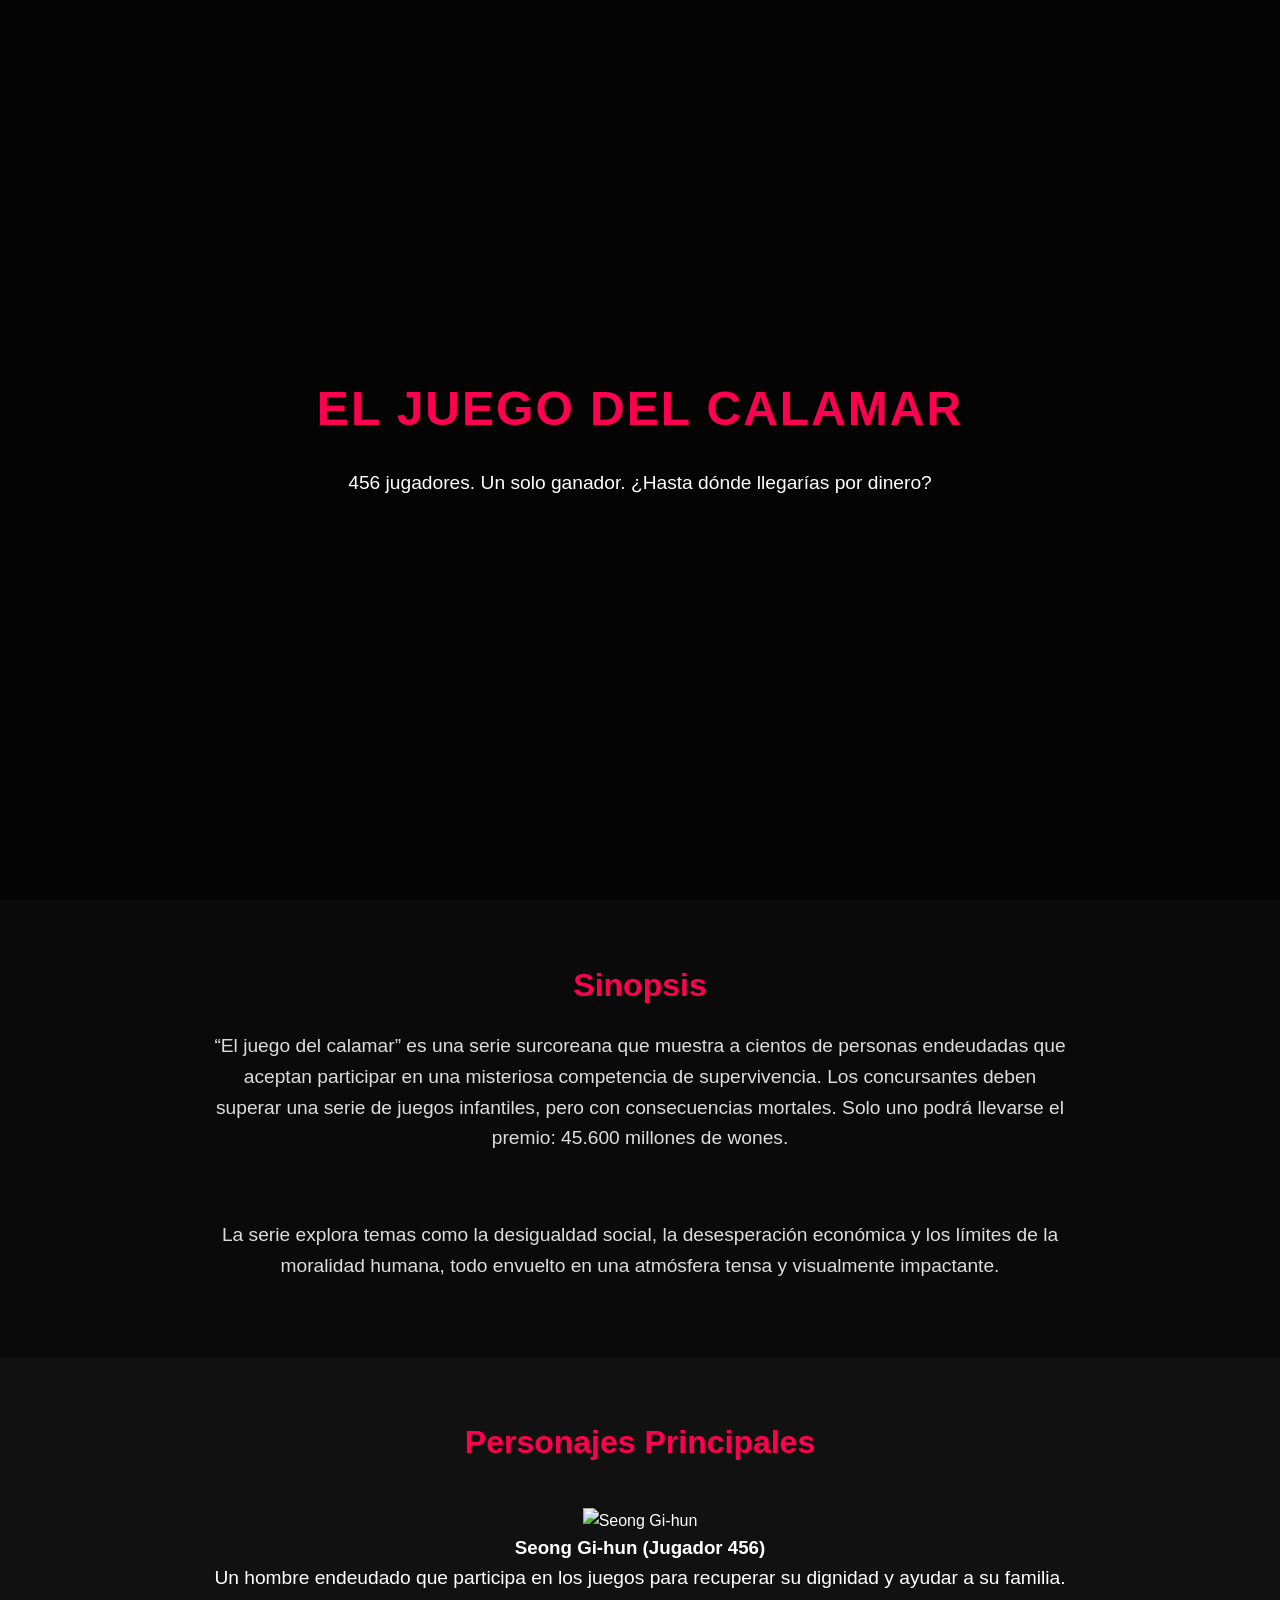
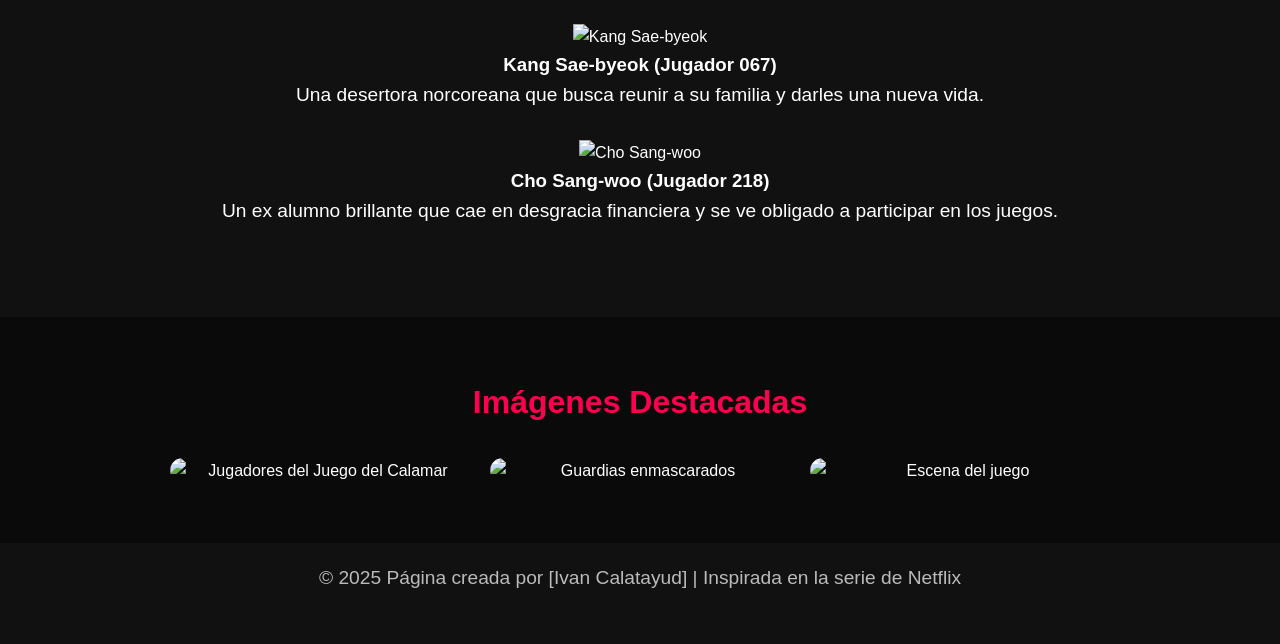
==== html/paginaIvan.html @ c9c38f31 "Commit creacio de pagina" ====
<!DOCTYPE html>
<html lang="es">
<head>
  <meta charset="UTF-8">
  <meta name="viewport" content="width=device-width, initial-scale=1.0">
  <title>El juego del calamar</title>
  <link rel="stylesheet" href="../css/juegoCalamar.css">
</head>
<body>
  <header class="hero">
    <div class="overlay"></div>
    <div class="content">
      <h1>El Juego del Calamar</h1>
      <p>456 jugadores. Un solo ganador. ¿Hasta dónde llegarías por dinero?</p>
    </div>
  </header>

    <section class="sinopsis">
    <h2>Sinopsis</h2>
    <p>
      “El juego del calamar” es una serie surcoreana que muestra a cientos de personas endeudadas 
      que aceptan participar en una misteriosa competencia de supervivencia. 
      Los concursantes deben superar una serie de juegos infantiles, 
      pero con consecuencias mortales. Solo uno podrá llevarse el premio: 
      45.600 millones de wones.
    </p>
    <br>
    <br>
    <p>
      La serie explora temas como la desigualdad social, la desesperación económica 
      y los límites de la moralidad humana, todo envuelto en una atmósfera tensa 
      y visualmente impactante.
    </p>
  </section>

  <section class="personajes">
    <h2>Personajes Principales</h2>
    <div class="cards">
      <div class="card">
        <img src="https://www.specfictionshop.com/cdn/shop/files/SG__09_2000x.jpg?v=1735674991" alt="Seong Gi-hun" width="100px">
        <h3>Seong Gi-hun (Jugador 456)</h3>
        <p>Un hombre endeudado que participa en los juegos para recuperar su dignidad y ayudar a su familia.</p>
      </div>
      <div class="card">
        <img src="https://i.pinimg.com/736x/1e/52/5e/1e525e2a0cfca1d33f4639817db3f018.jpg" alt="Kang Sae-byeok" width="100px">
        <h3>Kang Sae-byeok (Jugador 067)</h3>
        <p>Una desertora norcoreana que busca reunir a su familia y darles una nueva vida.</p>
      </div>
      <div class="card">
        <img src="https://cdn.costumewall.com/wp-content/uploads/2024/09/cho-sang-woo-costume.jpg" alt="Cho Sang-woo" width="100px">
        <h3>Cho Sang-woo (Jugador 218)</h3>
        <p>Un ex alumno brillante que cae en desgracia financiera y se ve obligado a participar en los juegos.</p>
      </div>
    </div>
  </section>

  <section class="gallery">
    <h2>Imágenes Destacadas</h2>
    <div class="images">
      <img src="https://www.laprensagrafica.com/__export/1736796434200/sites/prensagrafica/img/2025/01/13/eljuegodelcalamar_2.jpg_423682103.jpg" alt="Jugadores del Juego del Calamar">
      <img src="https://www.hola.com/horizon/square/c41cfb9c8b2a-squidgameunit101577.jpg" alt="Guardias enmascarados">
      <img src="https://cdn.planletsgo.com/uploads/experiencia_3_d89b20e8b8.png" alt="Escena del juego">
    </div>
  </section>

  <footer>
    <p>© 2025 Página creada por [Ivan Calatayud] | Inspirada en la serie de Netflix</p>
  </footer>
</body>
</html>
---- css/juegoCalamar.css ----
* {
  margin: 0;
  padding: 0;
  box-sizing: border-box;
}

body {
  font-family: 'Poppins', sans-serif;
  background-color: #0a0a0a;
  color: #fff;
  line-height: 1.6;
}

.hero {
  position: relative;
  height: 100vh;
  background-image: url('https://www.xtrafondos.com/wallpapers/el-juego-del-calamar-12930.jpg');
  background-size: cover;
  background-position: center;
  display: flex;
  justify-content: center;
  align-items: center;
  text-align: center;
}

.overlay {
  position: absolute;
  top: 0;
  left: 0;
  width: 100%;
  height: 100%;
  background: rgba(0, 0, 0, 0.6);
}

.content {
  position: relative;
  z-index: 2;
  max-width: 700px;
}

h1 {
  font-size: 3rem;
  margin-bottom: 20px;
  color: #ff0050;
  text-transform: uppercase;
  letter-spacing: 2px;
}

p {
  font-size: 1.2rem;
  margin-bottom: 30px;
}

.btn {
  display: inline-block;
  padding: 12px 30px;
  background-color: #ff0050;
  color: #fff;
  text-decoration: none;
  border-radius: 30px;
  transition: 0.3s;
}

.btn:hover {
  background-color: #e60045;
  transform: scale(1.05);
}

.gallery {
  padding: 60px 20px;
  text-align: center;
}

.gallery h2 {
  font-size: 2rem;
  margin-bottom: 30px;
  color: #ff0050;
}

.images {
  display: flex;
  justify-content: center;
  flex-wrap: wrap;
  gap: 20px;
}

.images img {
  width: 300px;
  border-radius: 15px;
  transition: transform 0.3s;
}

.images img:hover {
  transform: scale(1.05);
}

footer {
  background-color: #111;
  text-align: center;
  padding: 20px 0;
  font-size: 0.9rem;
  color: #bbb;
}

.sinopsis {
  padding: 60px 20px;
  max-width: 900px;
  margin: auto;
  text-align: center;
}

.sinopsis h2 {
  color: #ff0050;
  font-size: 2rem;
  margin-bottom: 20px;
}

.sinopsis p {
  margin-bottom: 15px;
  color: #ddd;
}

.personajes {
  padding: 60px 20px;
  background-color: #111;
  text-align: center;
}

.personajes h2 {
  color: #ff0050;
  font-size: 2rem;
  margin-bottom: 40px;
}
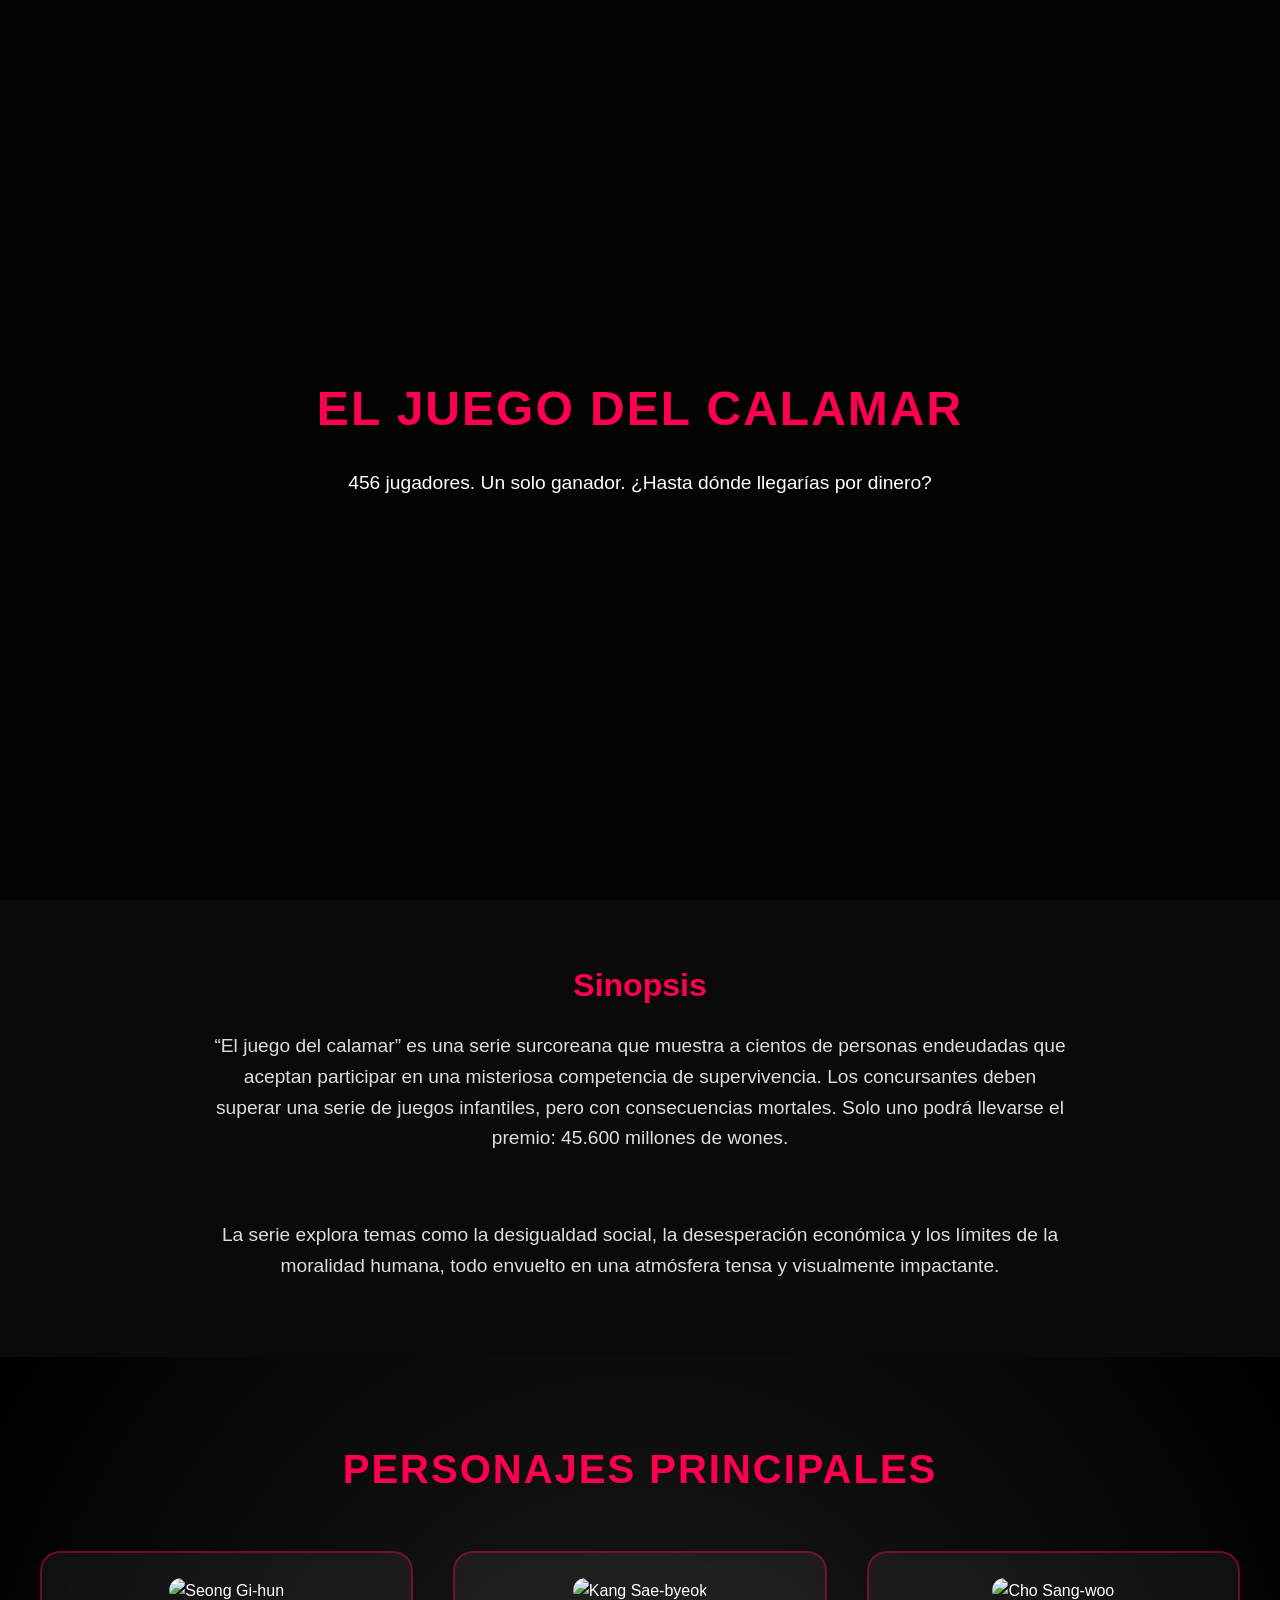
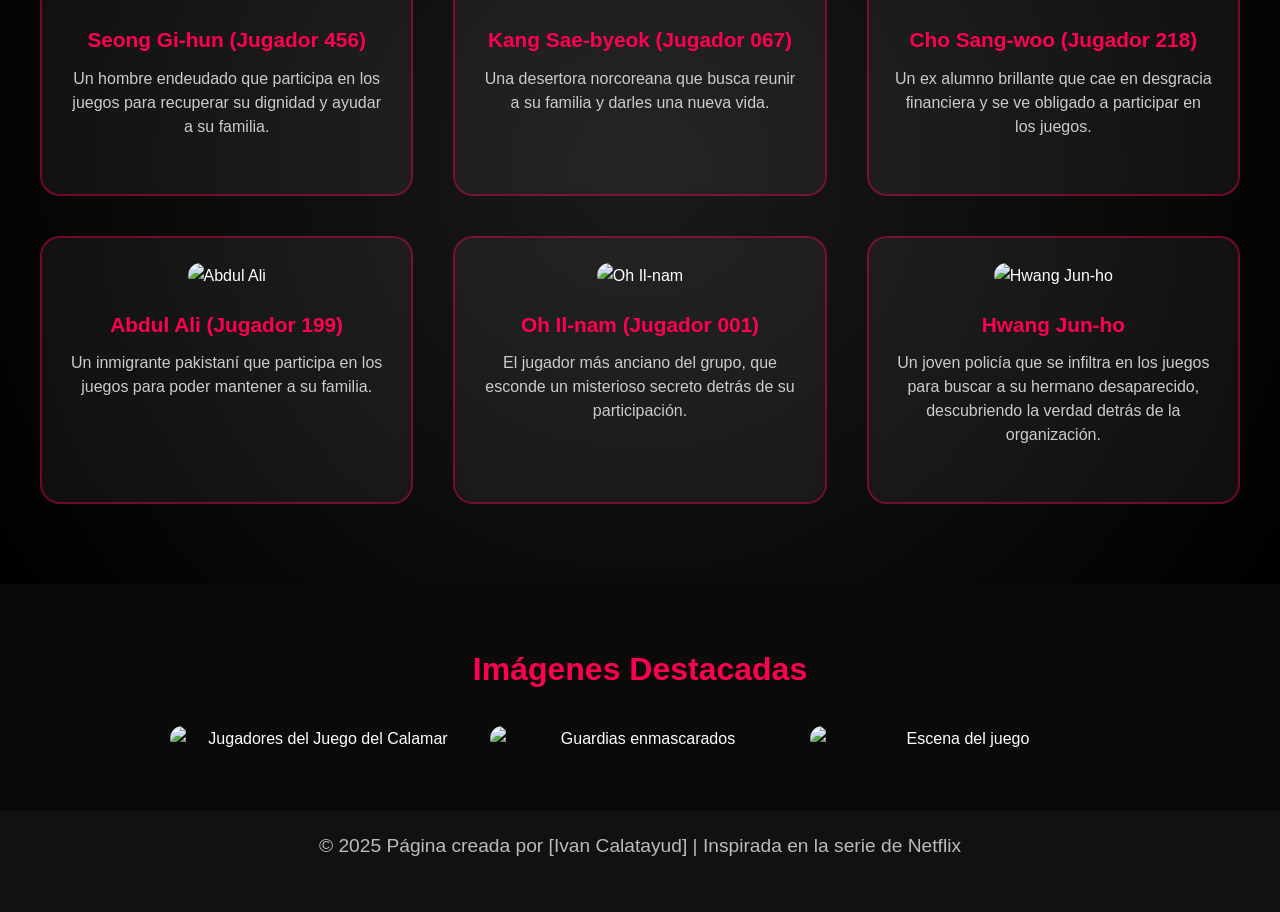
==== commit 81af37f0: "2 Commit modificacio pagina Ivan" ====
--- a/html/paginaIvan.html
+++ b/html/paginaIvan.html
@@ -15,7 +15,7 @@
     </div>
   </header>
 
-    <section class="sinopsis">
+  <section class="sinopsis">
     <h2>Sinopsis</h2>
     <p>
       “El juego del calamar” es una serie surcoreana que muestra a cientos de personas endeudadas 
@@ -24,8 +24,7 @@
       pero con consecuencias mortales. Solo uno podrá llevarse el premio: 
       45.600 millones de wones.
     </p>
-    <br>
-    <br>
+    <br><br>
     <p>
       La serie explora temas como la desigualdad social, la desesperación económica 
       y los límites de la moralidad humana, todo envuelto en una atmósfera tensa 
@@ -37,19 +36,34 @@
     <h2>Personajes Principales</h2>
     <div class="cards">
       <div class="card">
-        <img src="https://www.specfictionshop.com/cdn/shop/files/SG__09_2000x.jpg?v=1735674991" alt="Seong Gi-hun" width="100px">
+        <img src="https://www.specfictionshop.com/cdn/shop/files/SG__09_2000x.jpg?v=1735674991" alt="Seong Gi-hun">
         <h3>Seong Gi-hun (Jugador 456)</h3>
         <p>Un hombre endeudado que participa en los juegos para recuperar su dignidad y ayudar a su familia.</p>
       </div>
       <div class="card">
-        <img src="https://i.pinimg.com/736x/1e/52/5e/1e525e2a0cfca1d33f4639817db3f018.jpg" alt="Kang Sae-byeok" width="100px">
+        <img src="https://i.pinimg.com/736x/1e/52/5e/1e525e2a0cfca1d33f4639817db3f018.jpg" alt="Kang Sae-byeok">
         <h3>Kang Sae-byeok (Jugador 067)</h3>
         <p>Una desertora norcoreana que busca reunir a su familia y darles una nueva vida.</p>
       </div>
       <div class="card">
-        <img src="https://cdn.costumewall.com/wp-content/uploads/2024/09/cho-sang-woo-costume.jpg" alt="Cho Sang-woo" width="100px">
+        <img src="https://cdn.costumewall.com/wp-content/uploads/2024/09/cho-sang-woo-costume.jpg" alt="Cho Sang-woo">
         <h3>Cho Sang-woo (Jugador 218)</h3>
         <p>Un ex alumno brillante que cae en desgracia financiera y se ve obligado a participar en los juegos.</p>
+      </div>
+      <div class="card">
+        <img src="https://i.pinimg.com/736x/fc/b7/c0/fcb7c00cd87686023973cbb1926e7799.jpg" alt="Abdul Ali">
+        <h3>Abdul Ali (Jugador 199)</h3>
+        <p>Un inmigrante pakistaní que participa en los juegos para poder mantener a su familia.</p>
+      </div>
+      <div class="card">
+        <img src="https://static.wikia.nocookie.net/squidgame/images/1/16/1-0.jpg/revision/latest/thumbnail/width/360/height/360?cb=20231118180528&path-prefix=es" alt="Oh Il-nam">
+        <h3>Oh Il-nam (Jugador 001)</h3>
+        <p>El jugador más anciano del grupo, que esconde un misterioso secreto detrás de su participación.</p>
+      </div>
+      <div class="card">
+        <img src="https://i.pinimg.com/736x/db/77/42/db77420b64e7dcf5db7833b1c8ab32ac.jpg" alt="Hwang Jun-ho">
+        <h3>Hwang Jun-ho</h3>
+        <p>Un joven policía que se infiltra en los juegos para buscar a su hermano desaparecido, descubriendo la verdad detrás de la organización.</p>
       </div>
     </div>
   </section>
@@ -68,3 +82,5 @@
   </footer>
 </body>
 </html>
+
+
--- a/css/juegoCalamar.css
+++ b/css/juegoCalamar.css
@@ -121,13 +121,66 @@
 }
 
 .personajes {
-  padding: 60px 20px;
-  background-color: #111;
+  padding: 80px 40px;
+  background: radial-gradient(circle at center, #1a1a1a 0%, #000 100%);
   text-align: center;
 }
 
 .personajes h2 {
   color: #ff0050;
-  font-size: 2rem;
-  margin-bottom: 40px;
+  font-size: 2.5rem;
+  margin-bottom: 50px;
+  text-transform: uppercase;
+  letter-spacing: 2px;
 }
+
+.cards {
+  display: grid;
+  grid-template-columns: repeat(auto-fit, minmax(280px, 1fr));
+  gap: 40px;
+  justify-content: center;
+  align-items: stretch;
+  max-width: 1200px;
+  margin: 0 auto;
+}
+
+.card {
+  background: rgba(255, 255, 255, 0.05);
+  border: 2px solid rgba(255, 0, 80, 0.4);
+  border-radius: 20px;
+  padding: 25px;
+  transition: transform 0.4s ease, box-shadow 0.4s ease, border 0.4s ease;
+  backdrop-filter: blur(4px);
+}
+
+.card:hover {
+  transform: translateY(-10px) scale(1.03);
+  box-shadow: 0 0 25px rgba(255, 0, 80, 0.6);
+  border: 2px solid rgba(255, 0, 80, 0.8);
+}
+
+.card img {
+  width: 100%;
+  height: 350px;
+  object-fit: cover;
+  border-radius: 15px;
+  margin-bottom: 20px;
+  transition: transform 0.3s ease;
+}
+
+.card:hover img {
+  transform: scale(1.05);
+}
+
+.card h3 {
+  color: #ff0050;
+  font-size: 1.3rem;
+  margin-bottom: 10px;
+}
+
+.card p {
+  color: #ccc;
+  font-size: 1rem;
+  line-height: 1.5;
+}
+
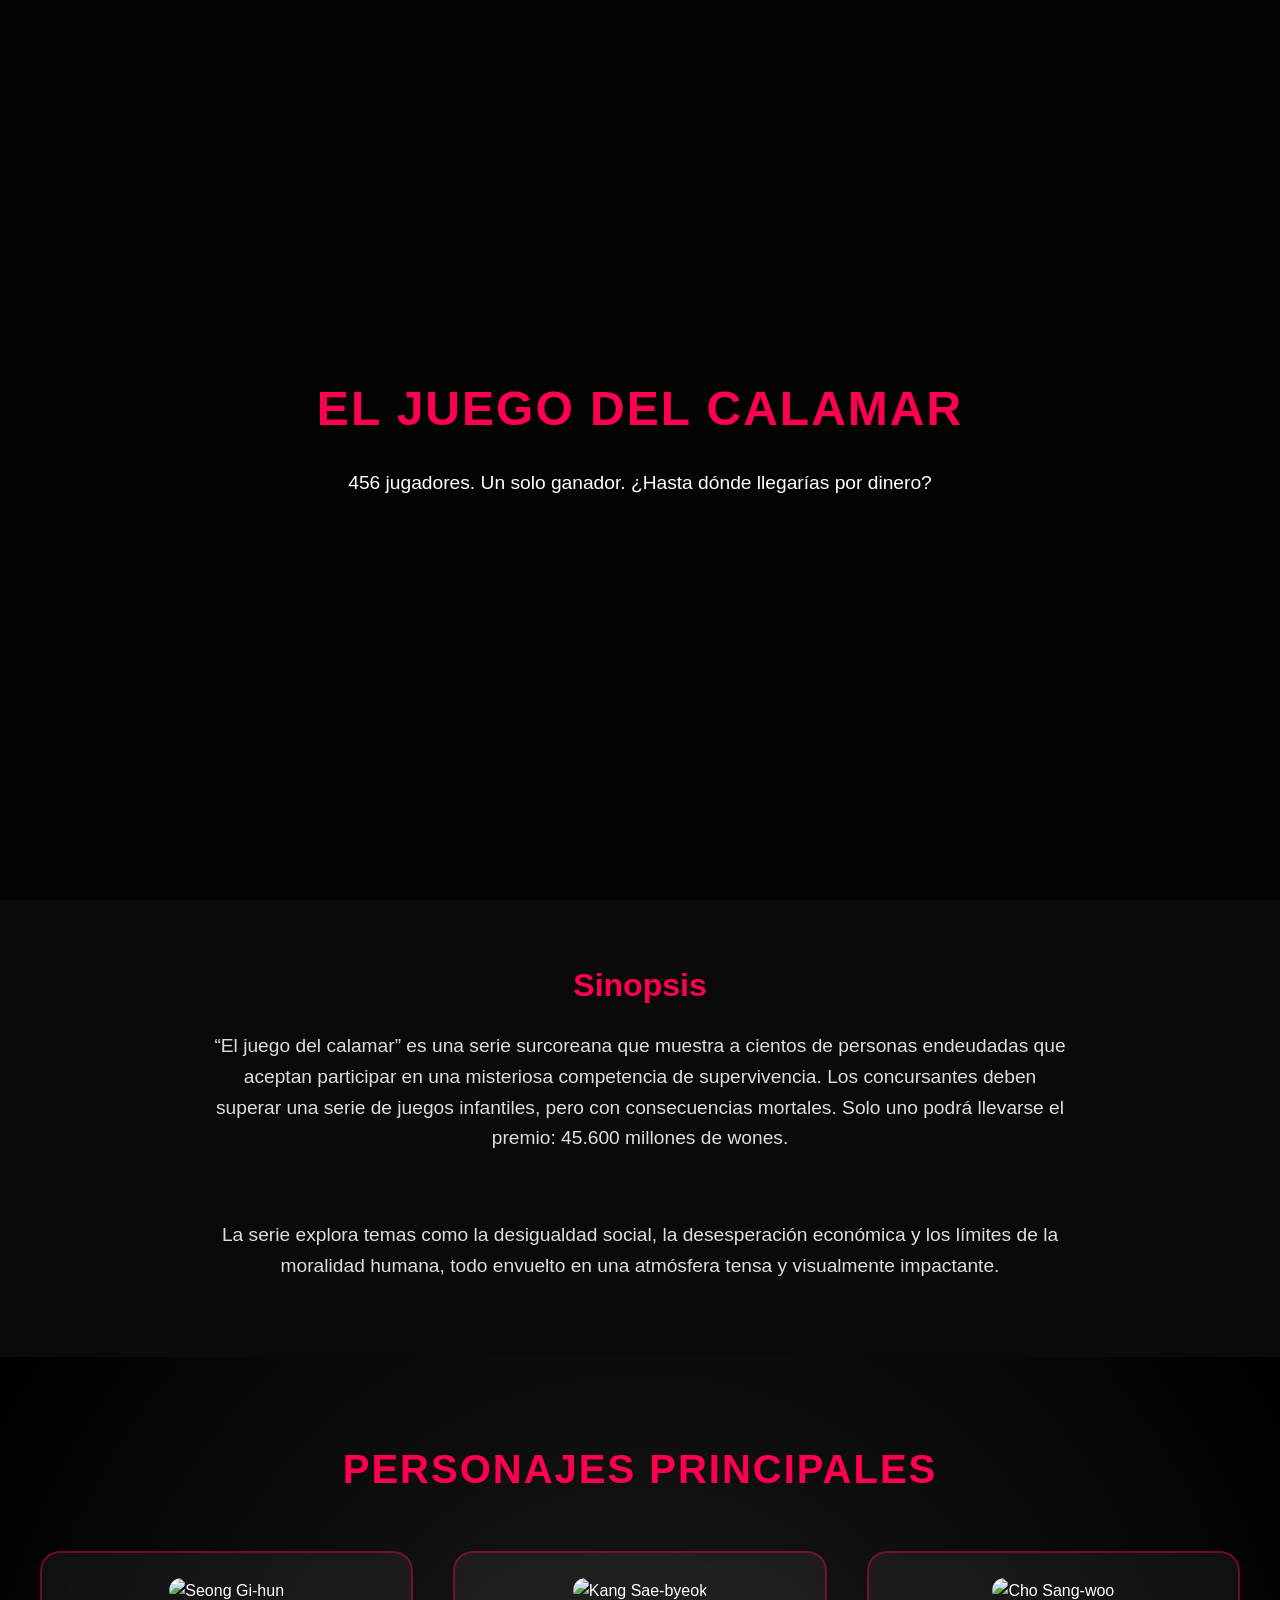
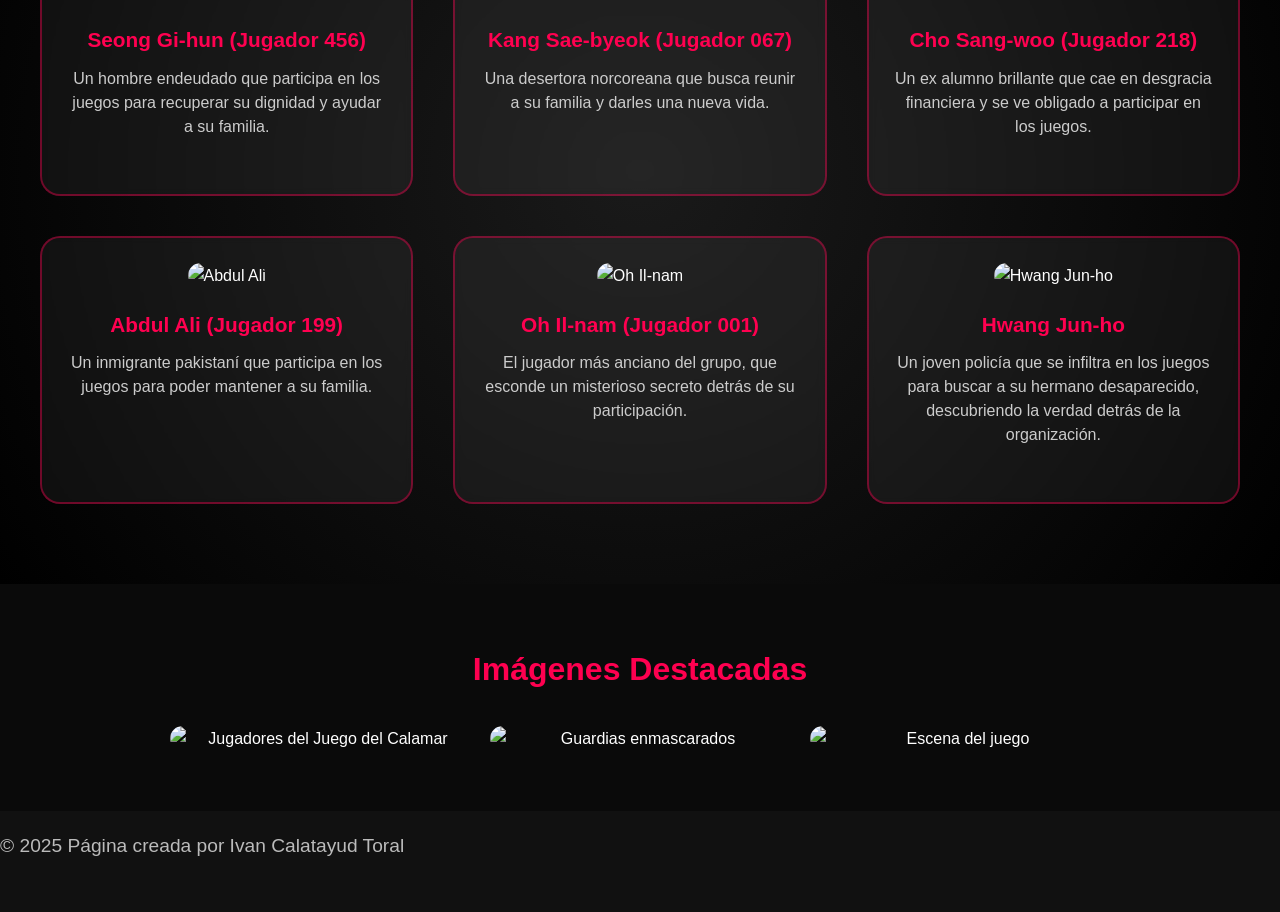
==== commit 2779b3a8: "Creacio pagina Ivan" ====
--- a/html/paginaIvan.html
+++ b/html/paginaIvan.html
@@ -78,7 +78,7 @@
   </section>
 
   <footer>
-    <p>© 2025 Página creada por [Ivan Calatayud] | Inspirada en la serie de Netflix</p>
+    <p>© 2025 Página creada por Ivan Calatayud Toral</p>
   </footer>
 </body>
 </html>
--- a/css/juegoCalamar.css
+++ b/css/juegoCalamar.css
@@ -96,7 +96,6 @@
 
 footer {
   background-color: #111;
-  text-align: center;
   padding: 20px 0;
   font-size: 0.9rem;
   color: #bbb;
